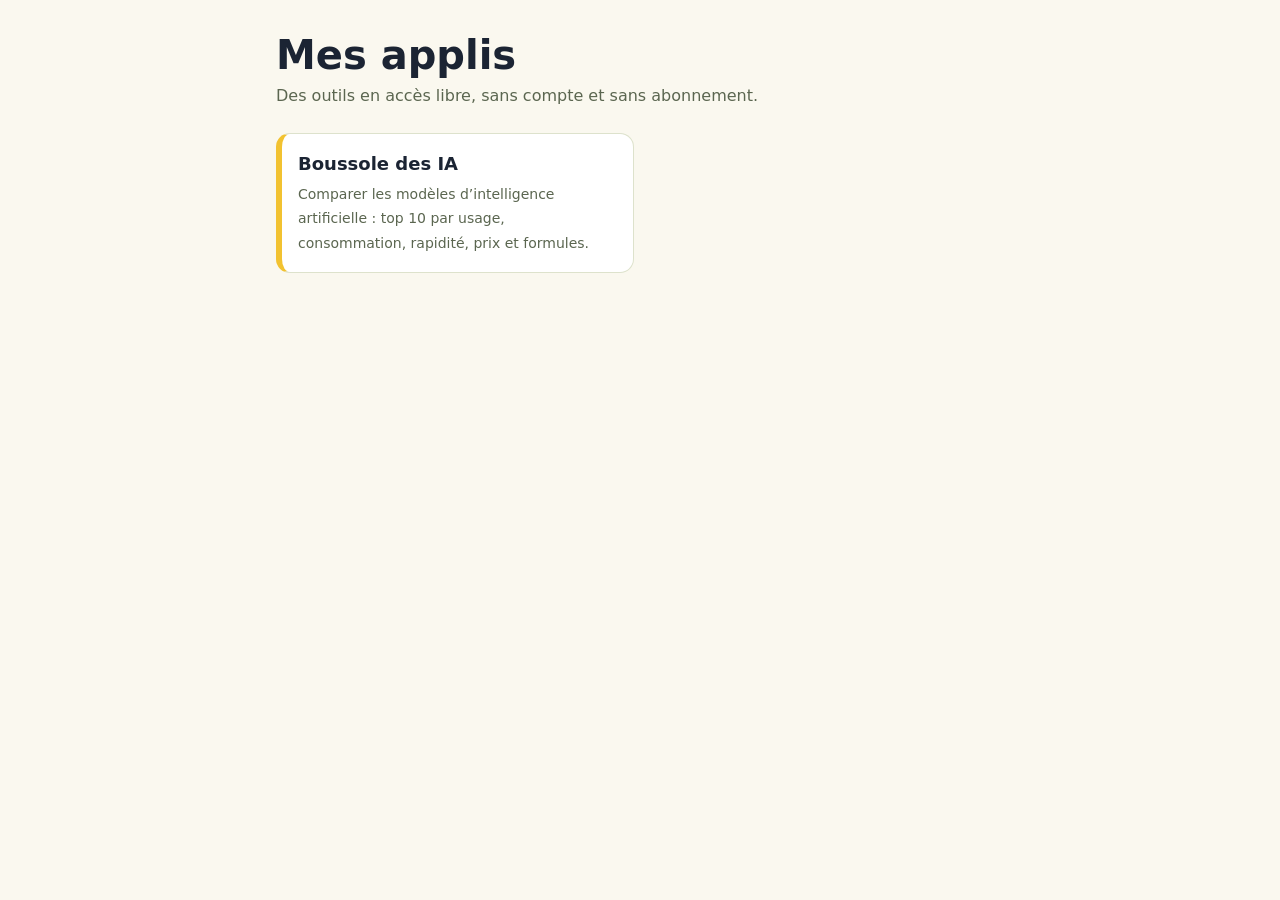
==== index.html @ b2805cfd "Premier dépôt du site : accueil et Boussole des IA Co-Authored-By: Claude Sonnet 5.5 <noreply@anthro" ====
<!doctype html>
<html lang="fr">
<head>
<meta charset="utf-8">
<meta name="viewport" content="width=device-width,initial-scale=1">
<meta name="description" content="Mes applis en accès libre.">
<title>Mes applis</title>
<style>
:root{--bg:#FAF8EF;--surface:#FFFFFF;--ink:#1B2433;--muted:#5B6650;--line:#DDE2CC;--accent:#1F5FBF;--hi:#F2C230}
@media (prefers-color-scheme:dark){:root{--bg:#161A14;--surface:#20261D;--ink:#F1F2E6;--muted:#B3BC9C;--line:#3A4433;--accent:#7FB2FF;--hi:#FFD95A}}
*{box-sizing:border-box}
body{margin:0;background:var(--bg);color:var(--ink);font:16px/1.55 system-ui,-apple-system,"Segoe UI",sans-serif}
main{max-width:760px;margin:0 auto;padding:32px 16px}
h1{font-size:clamp(28px,5vw,40px);line-height:1.15;margin:0 0 6px}
.lead{color:var(--muted);margin:0 0 24px}
.apps{display:grid;grid-template-columns:repeat(auto-fill,minmax(260px,1fr));gap:12px}
a.app{display:block;background:var(--surface);border:1px solid var(--line);border-left:6px solid var(--hi);border-radius:14px;padding:16px;color:inherit;text-decoration:none}
a.app:hover,a.app:focus-visible{border-color:var(--accent);border-left-color:var(--accent)}
a.app b{display:block;font-size:18px;margin-bottom:4px}
a.app span{color:var(--muted);font-size:14px}
</style>
</head>
<body>
<main>
  <h1>Mes applis</h1>
  <p class="lead">Des outils en accès libre, sans compte et sans abonnement.</p>
  <div class="apps">
    <a class="app" href="boussole-ia/"><b>Boussole des IA</b><span>Comparer les modèles d’intelligence artificielle : top 10 par usage, consommation, rapidité, prix et formules.</span></a>
  </div>
</main>
</body>
</html>
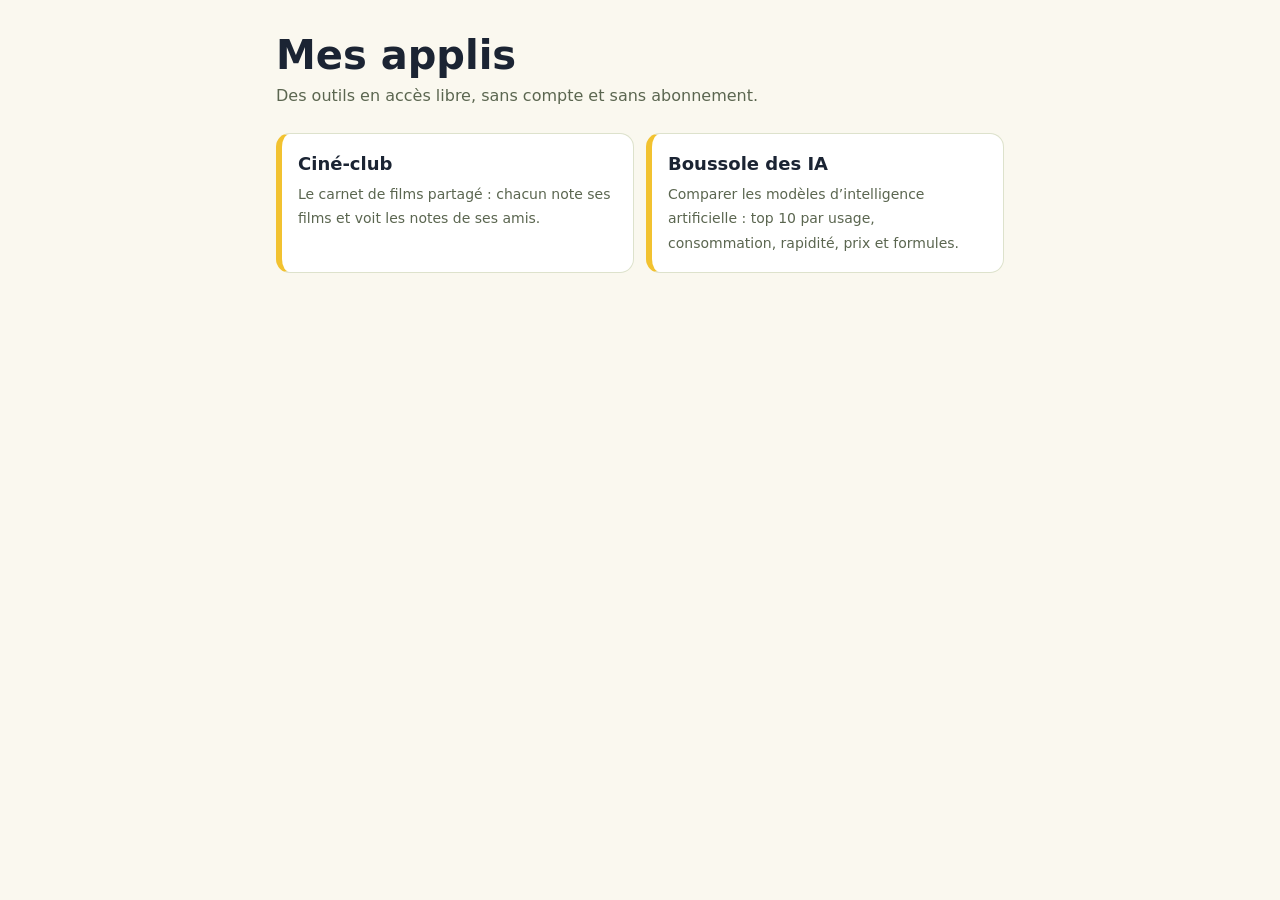
==== commit 57c674a8: "Ciné-club : carnet de films partagé avec connexion et profils Co-Authored-By: Claude Opus 5.5 <norep" ====
--- a/index.html
+++ b/index.html
@@ -25,6 +25,7 @@
   <h1>Mes applis</h1>
   <p class="lead">Des outils en accès libre, sans compte et sans abonnement.</p>
   <div class="apps">
+    <a class="app" href="carnet-de-films/"><b>Ciné-club</b><span>Le carnet de films partagé : chacun note ses films et voit les notes de ses amis.</span></a>
     <a class="app" href="boussole-ia/"><b>Boussole des IA</b><span>Comparer les modèles d’intelligence artificielle : top 10 par usage, consommation, rapidité, prix et formules.</span></a>
   </div>
 </main>
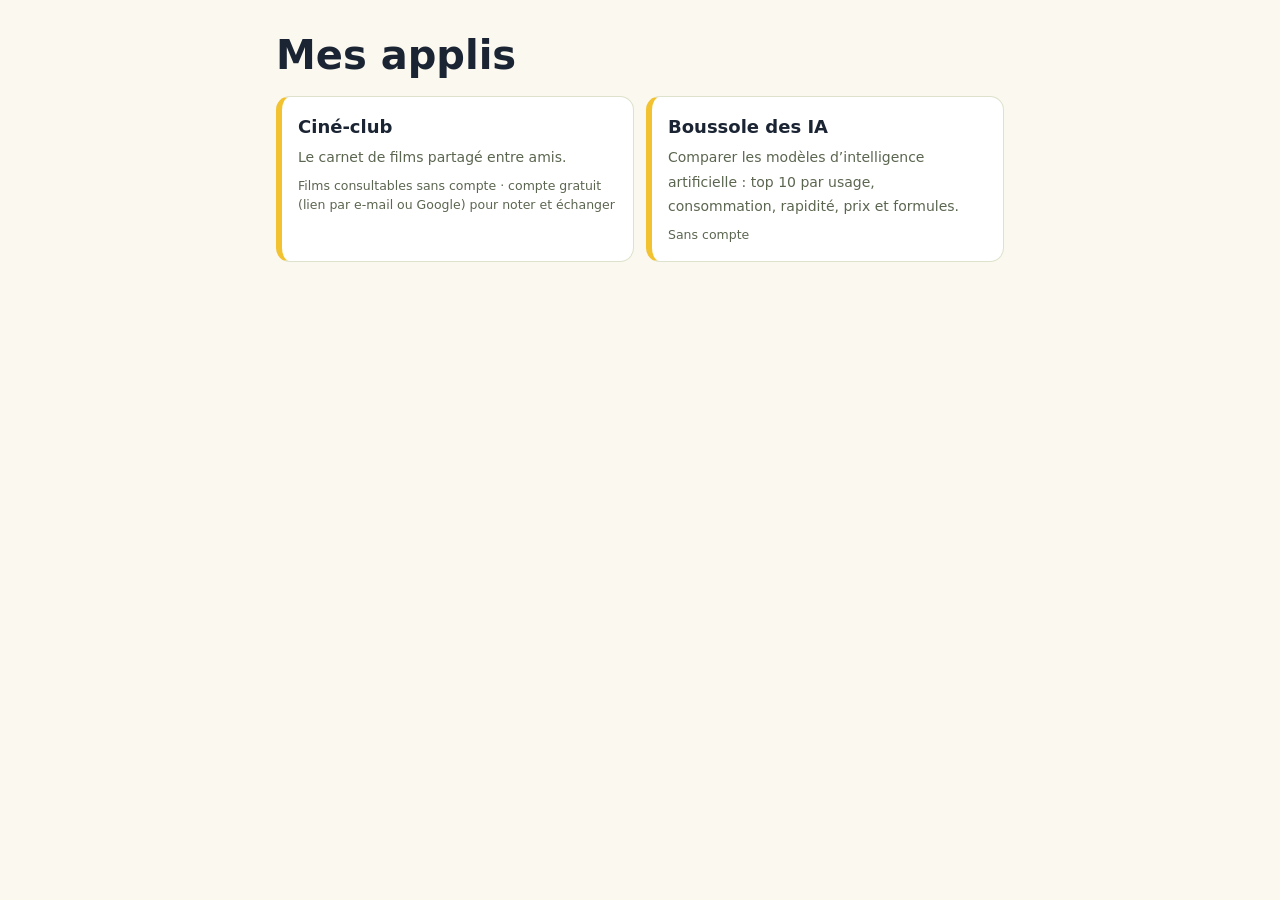
==== commit ce3b8730: "Ciné-club : noms affichés comme du texte, identifiants stables, mémoires par compte, réponses en att" ====
--- a/index.html
+++ b/index.html
@@ -11,22 +11,22 @@
 *{box-sizing:border-box}
 body{margin:0;background:var(--bg);color:var(--ink);font:16px/1.55 system-ui,-apple-system,"Segoe UI",sans-serif}
 main{max-width:760px;margin:0 auto;padding:32px 16px}
-h1{font-size:clamp(28px,5vw,40px);line-height:1.15;margin:0 0 6px}
+h1{font-size:clamp(28px,5vw,40px);line-height:1.15;margin:0 0 18px}
 .lead{color:var(--muted);margin:0 0 24px}
 .apps{display:grid;grid-template-columns:repeat(auto-fill,minmax(260px,1fr));gap:12px}
 a.app{display:block;background:var(--surface);border:1px solid var(--line);border-left:6px solid var(--hi);border-radius:14px;padding:16px;color:inherit;text-decoration:none}
 a.app:hover,a.app:focus-visible{border-color:var(--accent);border-left-color:var(--accent)}
 a.app b{display:block;font-size:18px;margin-bottom:4px}
 a.app span{color:var(--muted);font-size:14px}
+a.app small{display:block;margin-top:6px;color:var(--muted);font-size:12.5px}
 </style>
 </head>
 <body>
 <main>
   <h1>Mes applis</h1>
-  <p class="lead">Des outils en accès libre, sans compte et sans abonnement.</p>
   <div class="apps">
-    <a class="app" href="carnet-de-films/"><b>Ciné-club</b><span>Le carnet de films partagé : chacun note ses films et voit les notes de ses amis.</span></a>
-    <a class="app" href="boussole-ia/"><b>Boussole des IA</b><span>Comparer les modèles d’intelligence artificielle : top 10 par usage, consommation, rapidité, prix et formules.</span></a>
+    <a class="app" href="carnet-de-films/"><b>Ciné-club</b><span>Le carnet de films partagé entre amis.</span><small>Films consultables sans compte · compte gratuit (lien par e-mail ou Google) pour noter et échanger</small></a>
+    <a class="app" href="boussole-ia/"><b>Boussole des IA</b><span>Comparer les modèles d’intelligence artificielle : top 10 par usage, consommation, rapidité, prix et formules.</span><small>Sans compte</small></a>
   </div>
 </main>
 </body>
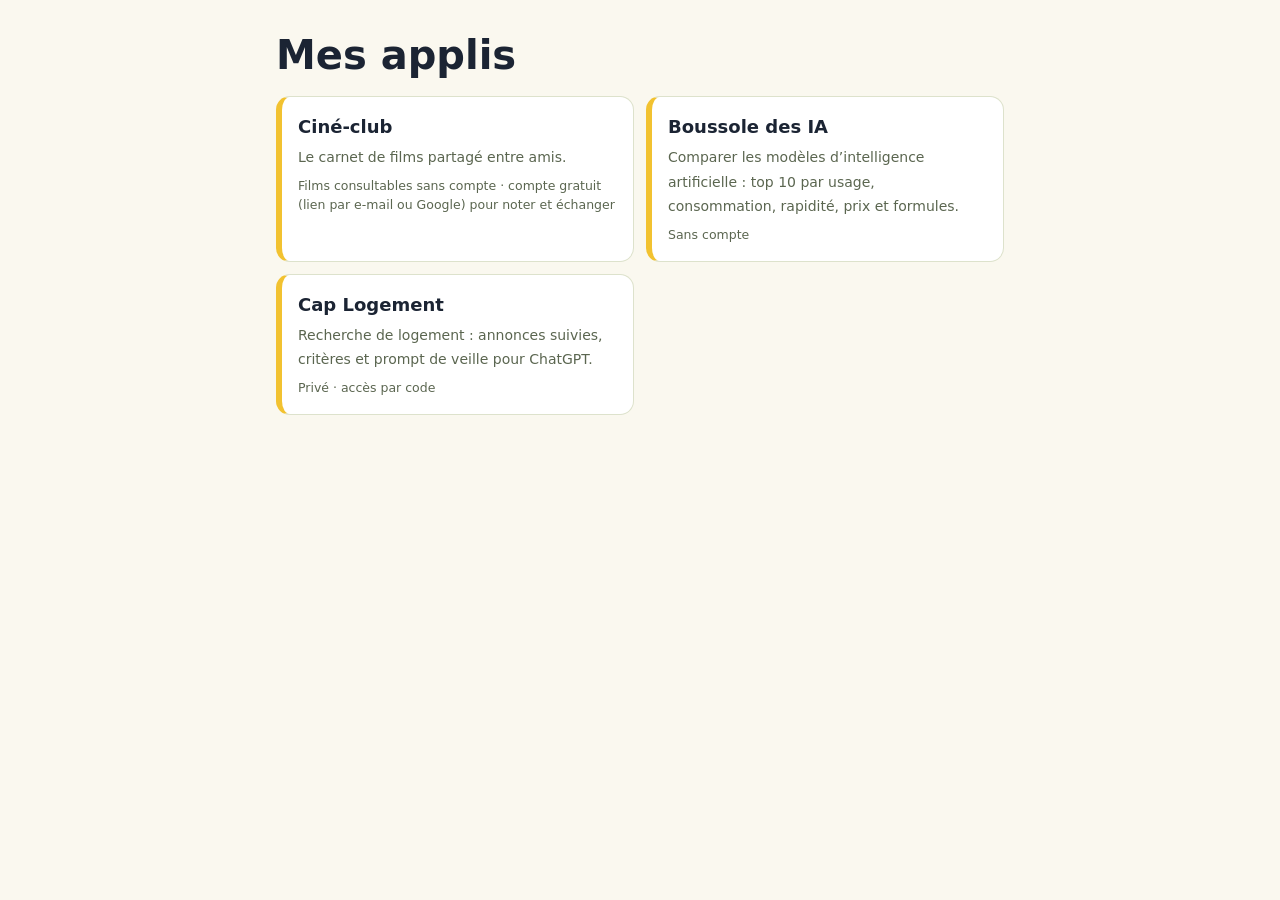
==== commit 92765e72: "Ajoute Cap Logement (page chiffrée, accès par code) Co-Authored-By: Claude Opus 5.5 <noreply@anthrop" ====
--- a/index.html
+++ b/index.html
@@ -27,6 +27,7 @@
   <div class="apps">
     <a class="app" href="carnet-de-films/"><b>Ciné-club</b><span>Le carnet de films partagé entre amis.</span><small>Films consultables sans compte · compte gratuit (lien par e-mail ou Google) pour noter et échanger</small></a>
     <a class="app" href="boussole-ia/"><b>Boussole des IA</b><span>Comparer les modèles d’intelligence artificielle : top 10 par usage, consommation, rapidité, prix et formules.</span><small>Sans compte</small></a>
+    <a class="app" href="logement/"><b>Cap Logement</b><span>Recherche de logement : annonces suivies, critères et prompt de veille pour ChatGPT.</span><small>Privé · accès par code</small></a>
   </div>
 </main>
 </body>
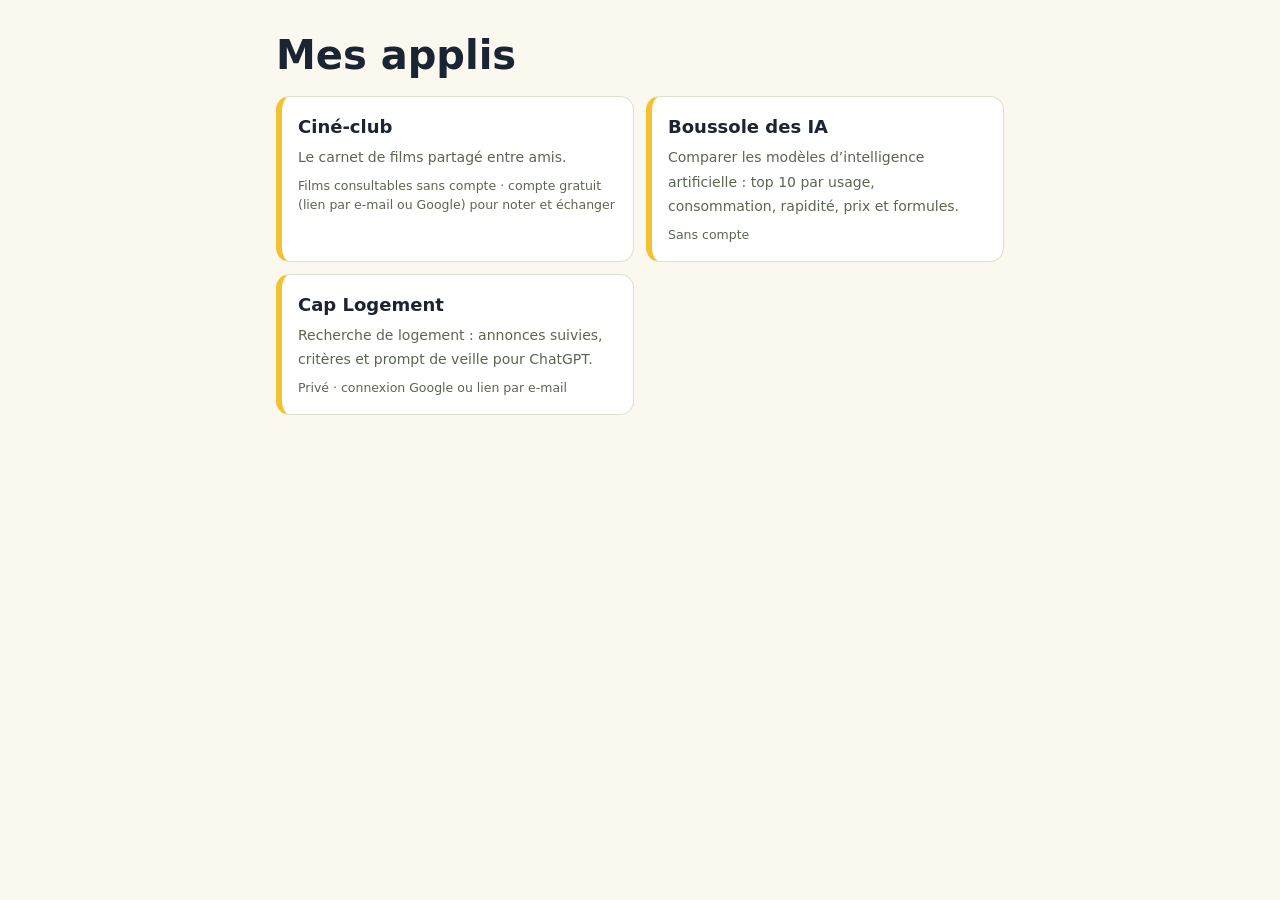
==== commit a6c87323: "Cap Logement : un espace privé par personne, connexion Google ou lien par e-mail - Projet Firebase s" ====
--- a/index.html
+++ b/index.html
@@ -27,7 +27,7 @@
   <div class="apps">
     <a class="app" href="carnet-de-films/"><b>Ciné-club</b><span>Le carnet de films partagé entre amis.</span><small>Films consultables sans compte · compte gratuit (lien par e-mail ou Google) pour noter et échanger</small></a>
     <a class="app" href="boussole-ia/"><b>Boussole des IA</b><span>Comparer les modèles d’intelligence artificielle : top 10 par usage, consommation, rapidité, prix et formules.</span><small>Sans compte</small></a>
-    <a class="app" href="logement/"><b>Cap Logement</b><span>Recherche de logement : annonces suivies, critères et prompt de veille pour ChatGPT.</span><small>Privé · accès par code</small></a>
+    <a class="app" href="logement/"><b>Cap Logement</b><span>Recherche de logement : annonces suivies, critères et prompt de veille pour ChatGPT.</span><small>Privé · connexion Google ou lien par e-mail</small></a>
   </div>
 </main>
 </body>
